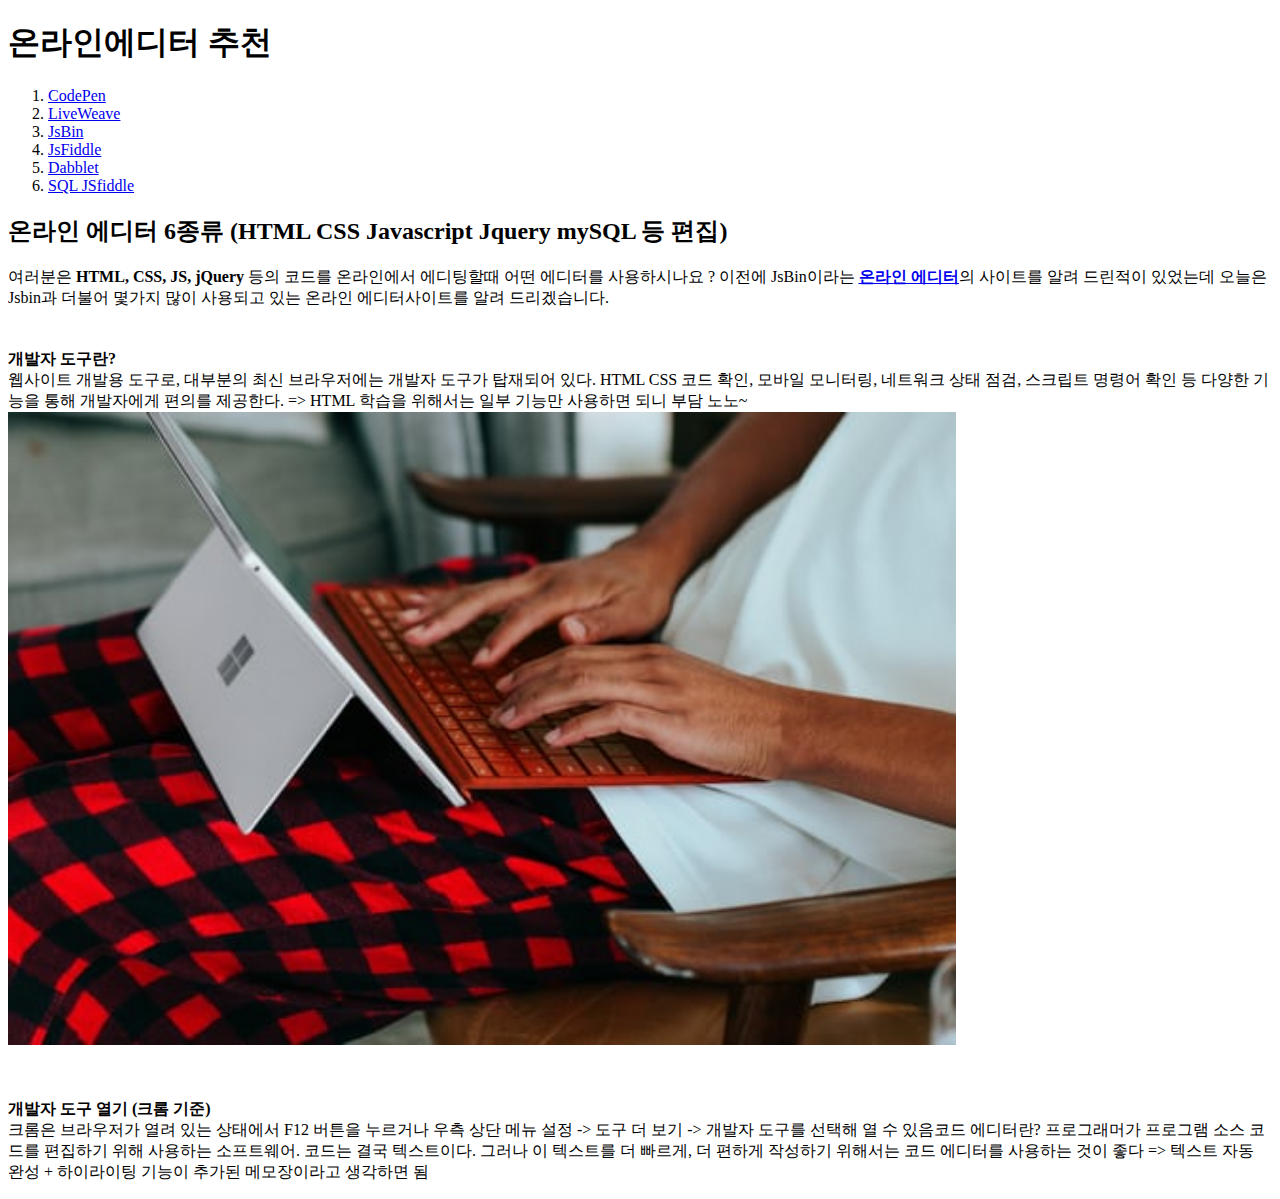
==== index.html @ 087eb7fe "Update index.html" ====
<!doctype html>
<html>
<head>
    <title>online-editor</title>
    <meta charset="utf-8">
</head>

<body>
    <h1>온라인에디터 추천</h1>
    <ol>
        <li><a href="codepen.html">CodePen</a></li>
        <li><a href="LiveWeave.html">LiveWeave</a></li>
        <li><a href="JsBin.html">JsBin</a></li>
        <li><a href="JsFiddle.html">JsFiddle</a></li>
        <li><a href="Dabblet.html">Dabblet</a></li>
        <li><a href="SQL JSfiddle.html">SQL JSfiddle</a></li>
    </ol>
        

    <h2>온라인 에디터 6종류 (HTML CSS Javascript Jquery mySQL 등 편집)</h2>

    여러분은 <strong>HTML, CSS, JS, jQuery</strong> 등의 코드를 온라인에서 에디팅할때 어떤 에디터를 사용하시나요 ?

    이전에 JsBin이라는 <strong><u><a href="https://nine8007.tistory.com/entry/6%EC%A2%85%EB%A5%98%EC%9D%98-%EC%98%A8%EB%9D%BC%EC%9D%B8-%EC%97%90%EB%94%94%ED%84%B0-HTML-CSS-Javascript-Jquery-mySQL-%EB%93%B1-%ED%8E%B8%EC%A7%91" target="_blank" title="온라인에디터 추천">
    온라인 에디터</a></u></strong>의 사이트를 알려 드린적이 있었는데 오늘은 Jsbin과 더불어 몇가지 많이 사용되고 있는 온라인 에디터사이트를 알려 드리겠습니다.

    <p style="margin-top:40px;"><strong>개발자 도구란?</strong><br>

    웹사이트 개발용 도구로, 대부분의 최신 브라우저에는 개발자 도구가 탑재되어 있다.

    HTML CSS 코드 확인, 모바일 모니터링, 네트워크 상태 점검, 스크립트 명령어 확인 등

    다양한 기능을 통해 개발자에게 편의를 제공한다.

    => HTML 학습을 위해서는 일부 기능만 사용하면 되니 부담 노노~​<br>
    <img src="image\photo1.jfif" width="75%"></p>
    ​

    <p><strong>개발자 도구 열기 (크롬 기준)</strong><br>

    크롬은 브라우저가 열려 있는 상태에서 F12 버튼을 누르거나

    우측 상단 메뉴 설정 -> 도구 더 보기 -> 개발자 도구를 선택해 열 수 있음

    ​

    ​

    ​

    코드 에디터란?

    프로그래머가 프로그램 소스 코드를 편집하기 위해 사용하는 소프트웨어.

    코드는 결국 텍스트이다. 그러나 이 텍스트를 더 빠르게, 더 편하게

    작성하기 위해서는 코드 에디터를 사용하는 것이 좋다

    => 텍스트 자동 완성 + 하이라이팅 기능이 추가된 메모장이라고 생각하면 됨</p>
    </body>
    </html>
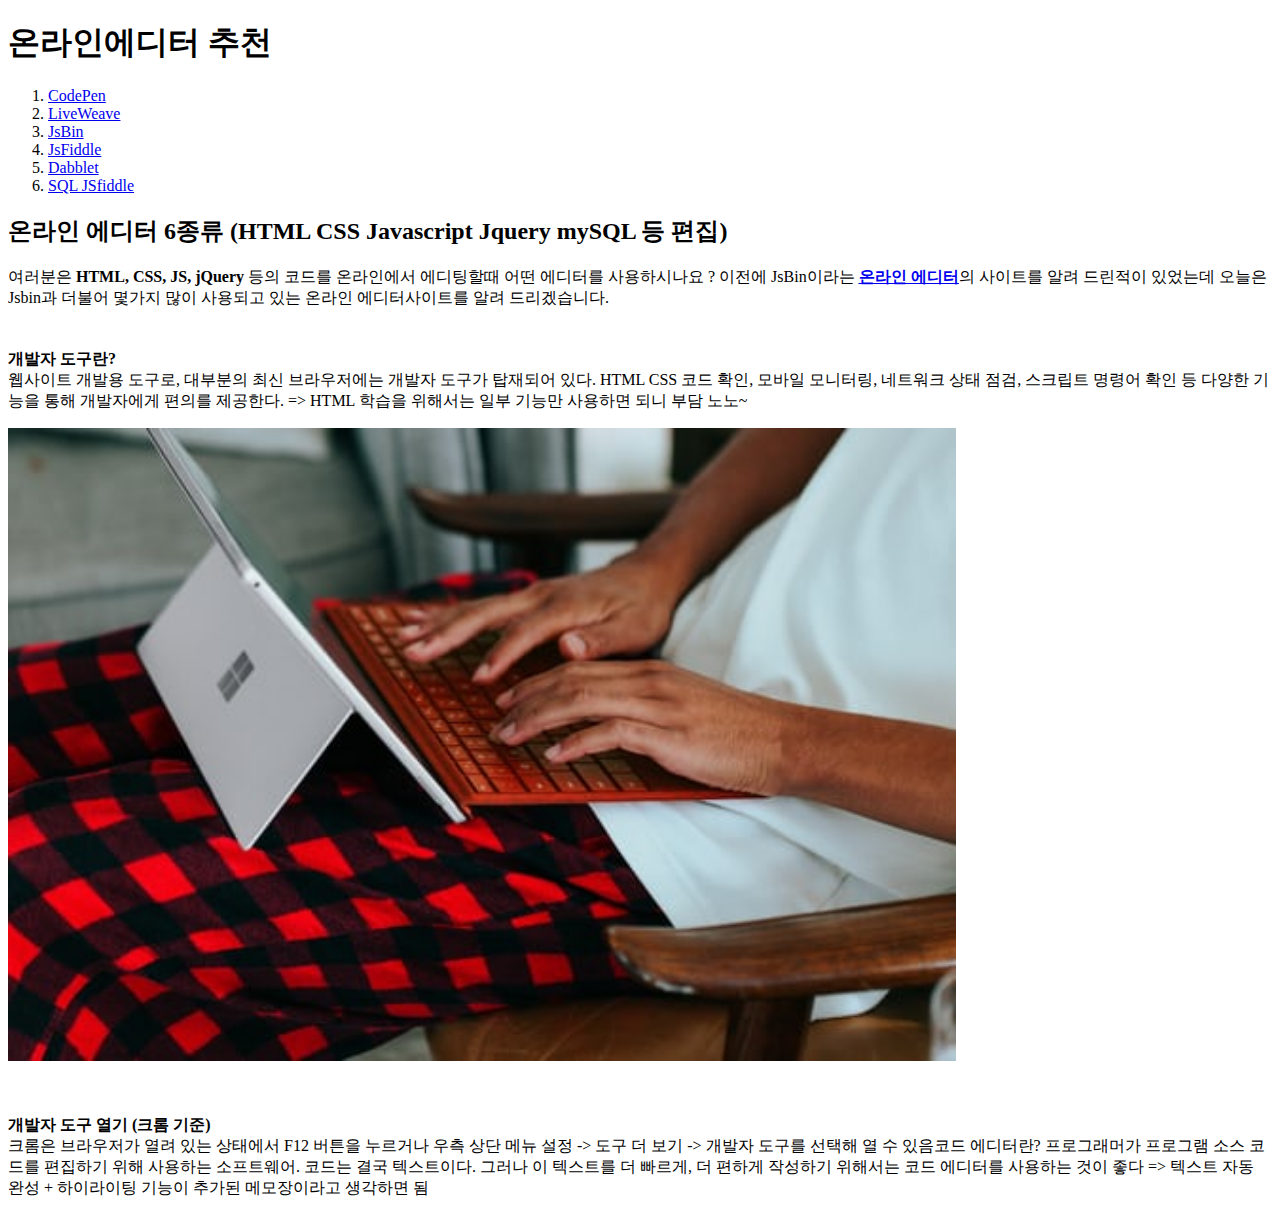
==== commit bd16fbbf: "Update index.html" ====
--- a/index.html
+++ b/index.html
@@ -33,6 +33,32 @@
     다양한 기능을 통해 개발자에게 편의를 제공한다.
 
     => HTML 학습을 위해서는 일부 기능만 사용하면 되니 부담 노노~​<br>
+        
+     <p>
+        
+        <div id="disqus_thread"></div>
+<script>
+    /**
+    *  RECOMMENDED CONFIGURATION VARIABLES: EDIT AND UNCOMMENT THE SECTION BELOW TO INSERT DYNAMIC VALUES FROM YOUR PLATFORM OR CMS.
+    *  LEARN WHY DEFINING THESE VARIABLES IS IMPORTANT: https://disqus.com/admin/universalcode/#configuration-variables    */
+    /*
+    var disqus_config = function () {
+    this.page.url = PAGE_URL;  // Replace PAGE_URL with your page's canonical URL variable
+    this.page.identifier = PAGE_IDENTIFIER; // Replace PAGE_IDENTIFIER with your page's unique identifier variable
+    };
+    */
+    (function() { // DON'T EDIT BELOW THIS LINE
+    var d = document, s = d.createElement('script');
+    s.src = 'https://testweb-16.disqus.com/embed.js';
+    s.setAttribute('data-timestamp', +new Date());
+    (d.head || d.body).appendChild(s);
+    })();
+</script>
+<noscript>Please enable JavaScript to view the <a href="https://disqus.com/?ref_noscript">comments powered by Disqus.</a></noscript>
+    
+    </P>
+    
+        
     <img src="image\photo1.jfif" width="75%"></p>
     ​
 
@@ -57,5 +83,8 @@
     작성하기 위해서는 코드 에디터를 사용하는 것이 좋다
 
     => 텍스트 자동 완성 + 하이라이팅 기능이 추가된 메모장이라고 생각하면 됨</p>
+    
+  
+    
     </body>
     </html>
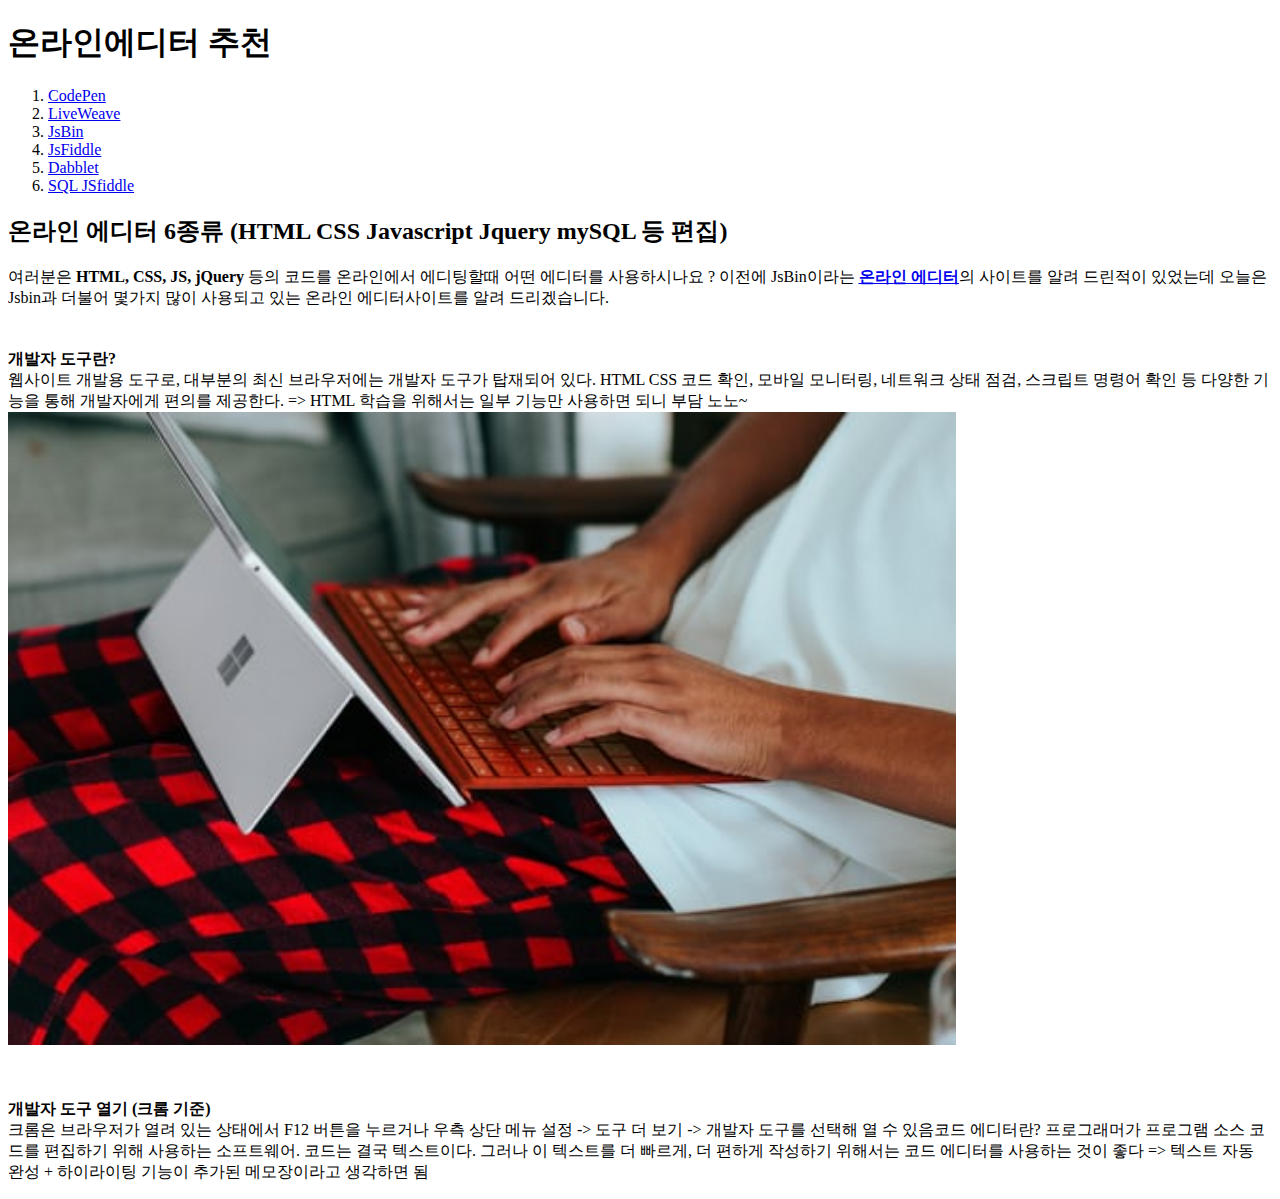
==== commit a5cd89bc: "Update index.html" ====
--- a/index.html
+++ b/index.html
@@ -33,30 +33,6 @@
     다양한 기능을 통해 개발자에게 편의를 제공한다.
 
     => HTML 학습을 위해서는 일부 기능만 사용하면 되니 부담 노노~​<br>
-        
-     <p>
-        
-        <div id="disqus_thread"></div>
-<script>
-    /**
-    *  RECOMMENDED CONFIGURATION VARIABLES: EDIT AND UNCOMMENT THE SECTION BELOW TO INSERT DYNAMIC VALUES FROM YOUR PLATFORM OR CMS.
-    *  LEARN WHY DEFINING THESE VARIABLES IS IMPORTANT: https://disqus.com/admin/universalcode/#configuration-variables    */
-    /*
-    var disqus_config = function () {
-    this.page.url = PAGE_URL;  // Replace PAGE_URL with your page's canonical URL variable
-    this.page.identifier = PAGE_IDENTIFIER; // Replace PAGE_IDENTIFIER with your page's unique identifier variable
-    };
-    */
-    (function() { // DON'T EDIT BELOW THIS LINE
-    var d = document, s = d.createElement('script');
-    s.src = 'https://testweb-16.disqus.com/embed.js';
-    s.setAttribute('data-timestamp', +new Date());
-    (d.head || d.body).appendChild(s);
-    })();
-</script>
-<noscript>Please enable JavaScript to view the <a href="https://disqus.com/?ref_noscript">comments powered by Disqus.</a></noscript>
-    
-    </P>
     
         
     <img src="image\photo1.jfif" width="75%"></p>
@@ -84,7 +60,28 @@
 
     => 텍스트 자동 완성 + 하이라이팅 기능이 추가된 메모장이라고 생각하면 됨</p>
     
-  
+  <p>
+      <div id="disqus_thread"></div>
+<script>
+    /**
+    *  RECOMMENDED CONFIGURATION VARIABLES: EDIT AND UNCOMMENT THE SECTION BELOW TO INSERT DYNAMIC VALUES FROM YOUR PLATFORM OR CMS.
+    *  LEARN WHY DEFINING THESE VARIABLES IS IMPORTANT: https://disqus.com/admin/universalcode/#configuration-variables    */
+    /*
+    var disqus_config = function () {
+    this.page.url = PAGE_URL;  // Replace PAGE_URL with your page's canonical URL variable
+    this.page.identifier = PAGE_IDENTIFIER; // Replace PAGE_IDENTIFIER with your page's unique identifier variable
+    };
+    */
+    (function() { // DON'T EDIT BELOW THIS LINE
+    var d = document, s = d.createElement('script');
+    s.src = 'https://testweb-16.disqus.com/embed.js';
+    s.setAttribute('data-timestamp', +new Date());
+    (d.head || d.body).appendChild(s);
+    })();
+</script>
+<noscript>Please enable JavaScript to view the <a href="https://disqus.com/?ref_noscript">comments powered by Disqus.</a></noscript>
+    </p>
+    
     
     </body>
     </html>
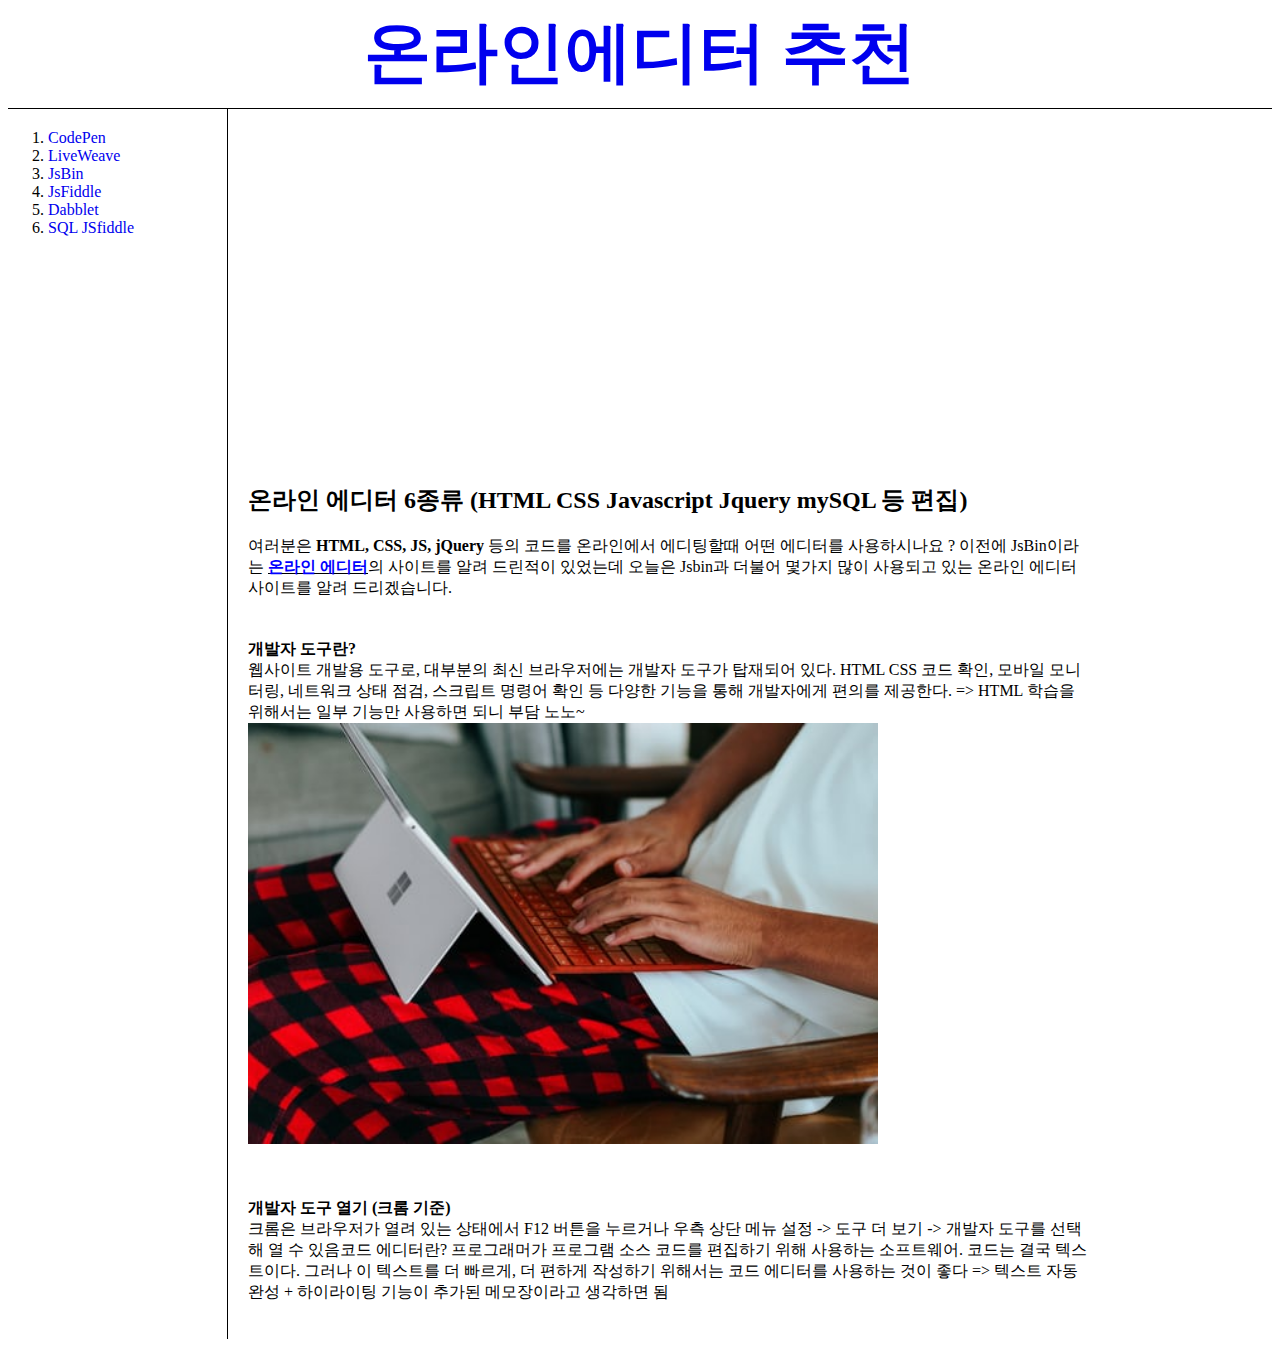
==== commit 291c71aa: "v2.0" ====
--- a/index.html
+++ b/index.html
@@ -1,87 +1,103 @@
 <!doctype html>
 <html>
+
 <head>
     <title>online-editor</title>
     <meta charset="utf-8">
+    <link rel="stylesheet" href="style.css">
 </head>
 
 <body>
-    <h1>온라인에디터 추천</h1>
-    <ol>
-        <li><a href="codepen.html">CodePen</a></li>
-        <li><a href="LiveWeave.html">LiveWeave</a></li>
-        <li><a href="JsBin.html">JsBin</a></li>
-        <li><a href="JsFiddle.html">JsFiddle</a></li>
-        <li><a href="Dabblet.html">Dabblet</a></li>
-        <li><a href="SQL JSfiddle.html">SQL JSfiddle</a></li>
-    </ol>
-        
+    <h1 id="topic"><a href="index.html">온라인에디터 추천</a></h1>
+    <div id="content-group">
+        <ol id="list">
+            <li><a href="codepen.html">CodePen</a></li>
+            <li><a href="LiveWeave.html">LiveWeave</a></li>
+            <li><a href="JsBin.html">JsBin</a></li>
+            <li><a href="JsFiddle.html">JsFiddle</a></li>
+            <li><a href="Dabblet.html">Dabblet</a></li>
+            <li><a href="SQL JSfiddle.html">SQL JSfiddle</a></li>
+        </ol>
+        <div id="content">
+            <p>
+                <iframe width="560" height="315" src="https://www.youtube.com/embed/Iu9cZVDszvc"
+                    title="YouTube video player" frameborder="0"
+                    allow="accelerometer; autoplay; clipboard-write; encrypted-media; gyroscope; picture-in-picture"
+                    allowfullscreen></iframe>
 
-    <h2>온라인 에디터 6종류 (HTML CSS Javascript Jquery mySQL 등 편집)</h2>
 
-    여러분은 <strong>HTML, CSS, JS, jQuery</strong> 등의 코드를 온라인에서 에디팅할때 어떤 에디터를 사용하시나요 ?
+            <h2>온라인 에디터 6종류 (HTML CSS Javascript Jquery mySQL 등 편집)</h2>
 
-    이전에 JsBin이라는 <strong><u><a href="https://nine8007.tistory.com/entry/6%EC%A2%85%EB%A5%98%EC%9D%98-%EC%98%A8%EB%9D%BC%EC%9D%B8-%EC%97%90%EB%94%94%ED%84%B0-HTML-CSS-Javascript-Jquery-mySQL-%EB%93%B1-%ED%8E%B8%EC%A7%91" target="_blank" title="온라인에디터 추천">
-    온라인 에디터</a></u></strong>의 사이트를 알려 드린적이 있었는데 오늘은 Jsbin과 더불어 몇가지 많이 사용되고 있는 온라인 에디터사이트를 알려 드리겠습니다.
+            여러분은 <strong>HTML, CSS, JS, jQuery</strong> 등의 코드를 온라인에서 에디팅할때 어떤 에디터를 사용하시나요 ?
 
-    <p style="margin-top:40px;"><strong>개발자 도구란?</strong><br>
+            이전에 JsBin이라는 <strong><u><a
+                        href="https://nine8007.tistory.com/entry/6%EC%A2%85%EB%A5%98%EC%9D%98-%EC%98%A8%EB%9D%BC%EC%9D%B8-%EC%97%90%EB%94%94%ED%84%B0-HTML-CSS-Javascript-Jquery-mySQL-%EB%93%B1-%ED%8E%B8%EC%A7%91"
+                        style="color:blue" target="_blank" title="온라인에디터 추천">
+                        온라인 에디터</a></u></strong>의 사이트를 알려 드린적이 있었는데 오늘은 Jsbin과 더불어 몇가지 많이 사용되고 있는 온라인 에디터사이트를 알려 드리겠습니다.
+            </p>
+            <p style="margin-top:40px;"><strong>개발자 도구란?</strong><br>
 
-    웹사이트 개발용 도구로, 대부분의 최신 브라우저에는 개발자 도구가 탑재되어 있다.
+                웹사이트 개발용 도구로, 대부분의 최신 브라우저에는 개발자 도구가 탑재되어 있다.
 
-    HTML CSS 코드 확인, 모바일 모니터링, 네트워크 상태 점검, 스크립트 명령어 확인 등
+                HTML CSS 코드 확인, 모바일 모니터링, 네트워크 상태 점검, 스크립트 명령어 확인 등
 
-    다양한 기능을 통해 개발자에게 편의를 제공한다.
+                다양한 기능을 통해 개발자에게 편의를 제공한다.
 
-    => HTML 학습을 위해서는 일부 기능만 사용하면 되니 부담 노노~​<br>
-    
-        
-    <img src="image\photo1.jfif" width="75%"></p>
-    ​
+                => HTML 학습을 위해서는 일부 기능만 사용하면 되니 부담 노노~​<br>
+                <img src="image\photo1.jfif" width="75%">
+            </p>
+            ​
 
-    <p><strong>개발자 도구 열기 (크롬 기준)</strong><br>
+            <p><strong>개발자 도구 열기 (크롬 기준)</strong><br>
 
-    크롬은 브라우저가 열려 있는 상태에서 F12 버튼을 누르거나
+                크롬은 브라우저가 열려 있는 상태에서 F12 버튼을 누르거나
 
-    우측 상단 메뉴 설정 -> 도구 더 보기 -> 개발자 도구를 선택해 열 수 있음
+                우측 상단 메뉴 설정 -> 도구 더 보기 -> 개발자 도구를 선택해 열 수 있음
 
-    ​
+                ​
 
-    ​
+                ​
 
-    ​
+                ​
 
-    코드 에디터란?
+                코드 에디터란?
 
-    프로그래머가 프로그램 소스 코드를 편집하기 위해 사용하는 소프트웨어.
+                프로그래머가 프로그램 소스 코드를 편집하기 위해 사용하는 소프트웨어.
 
-    코드는 결국 텍스트이다. 그러나 이 텍스트를 더 빠르게, 더 편하게
+                코드는 결국 텍스트이다. 그러나 이 텍스트를 더 빠르게, 더 편하게
 
-    작성하기 위해서는 코드 에디터를 사용하는 것이 좋다
+                작성하기 위해서는 코드 에디터를 사용하는 것이 좋다
 
-    => 텍스트 자동 완성 + 하이라이팅 기능이 추가된 메모장이라고 생각하면 됨</p>
-    
-  <p>
-      <div id="disqus_thread"></div>
-<script>
-    /**
-    *  RECOMMENDED CONFIGURATION VARIABLES: EDIT AND UNCOMMENT THE SECTION BELOW TO INSERT DYNAMIC VALUES FROM YOUR PLATFORM OR CMS.
-    *  LEARN WHY DEFINING THESE VARIABLES IS IMPORTANT: https://disqus.com/admin/universalcode/#configuration-variables    */
-    /*
-    var disqus_config = function () {
-    this.page.url = PAGE_URL;  // Replace PAGE_URL with your page's canonical URL variable
-    this.page.identifier = PAGE_IDENTIFIER; // Replace PAGE_IDENTIFIER with your page's unique identifier variable
-    };
-    */
-    (function() { // DON'T EDIT BELOW THIS LINE
-    var d = document, s = d.createElement('script');
-    s.src = 'https://testweb-16.disqus.com/embed.js';
-    s.setAttribute('data-timestamp', +new Date());
-    (d.head || d.body).appendChild(s);
-    })();
-</script>
-<noscript>Please enable JavaScript to view the <a href="https://disqus.com/?ref_noscript">comments powered by Disqus.</a></noscript>
-    </p>
-    
-    
-    </body>
-    </html>
+                => 텍스트 자동 완성 + 하이라이팅 기능이 추가된 메모장이라고 생각하면 됨</p>
+
+            <p>
+
+
+            <div id="disqus_thread"></div>
+            <script>
+                /**
+                *  RECOMMENDED CONFIGURATION VARIABLES: EDIT AND UNCOMMENT THE SECTION BELOW TO INSERT DYNAMIC VALUES FROM YOUR PLATFORM OR CMS.
+                *  LEARN WHY DEFINING THESE VARIABLES IS IMPORTANT: https://disqus.com/admin/universalcode/#configuration-variables    */
+                /*
+                var disqus_config = function () {
+                this.page.url = PAGE_URL;  // Replace PAGE_URL with your page's canonical URL variable
+                this.page.identifier = PAGE_IDENTIFIER; // Replace PAGE_IDENTIFIER with your page's unique identifier variable
+                };
+                */
+                (function () { // DON'T EDIT BELOW THIS LINE
+                    var d = document, s = d.createElement('script');
+                    s.src = 'https://testweb-16.disqus.com/embed.js';
+                    s.setAttribute('data-timestamp', +new Date());
+                    (d.head || d.body).appendChild(s);
+                })();
+            </script>
+            <noscript>Please enable JavaScript to view the <a href="https://disqus.com/?ref_noscript">comments powered
+                    by Disqus.</a></noscript>
+
+
+            </p>
+        </div>
+    </div>
+</body>
+
+</html>--- a/style.css
+++ b/style.css
@@ -0,0 +1,43 @@
+#topic {
+    font-size: 50pt;
+    text-align: center;
+    border-bottom: black 1px solid;
+    padding-bottom: 10px;
+    margin: 0px
+}
+
+a {
+    text-decoration: none;
+}
+
+#content-group {
+    display: grid;
+    grid-template-columns: 2fr 8fr;
+}
+
+#list {
+    border-right: 1px solid;
+    margin: 0px;
+    padding-top: 20px;
+}
+
+#content {
+    margin: 0px;
+    padding: 20px;
+}
+
+@media(max-width:700px) {
+    #content-group {
+        display: block;
+    }
+
+    #topic {
+        font-size: 20pt;
+    }
+}
+
+@media(min-width:1100px) {
+    #content-group {
+        width: 1100px;
+    }
+}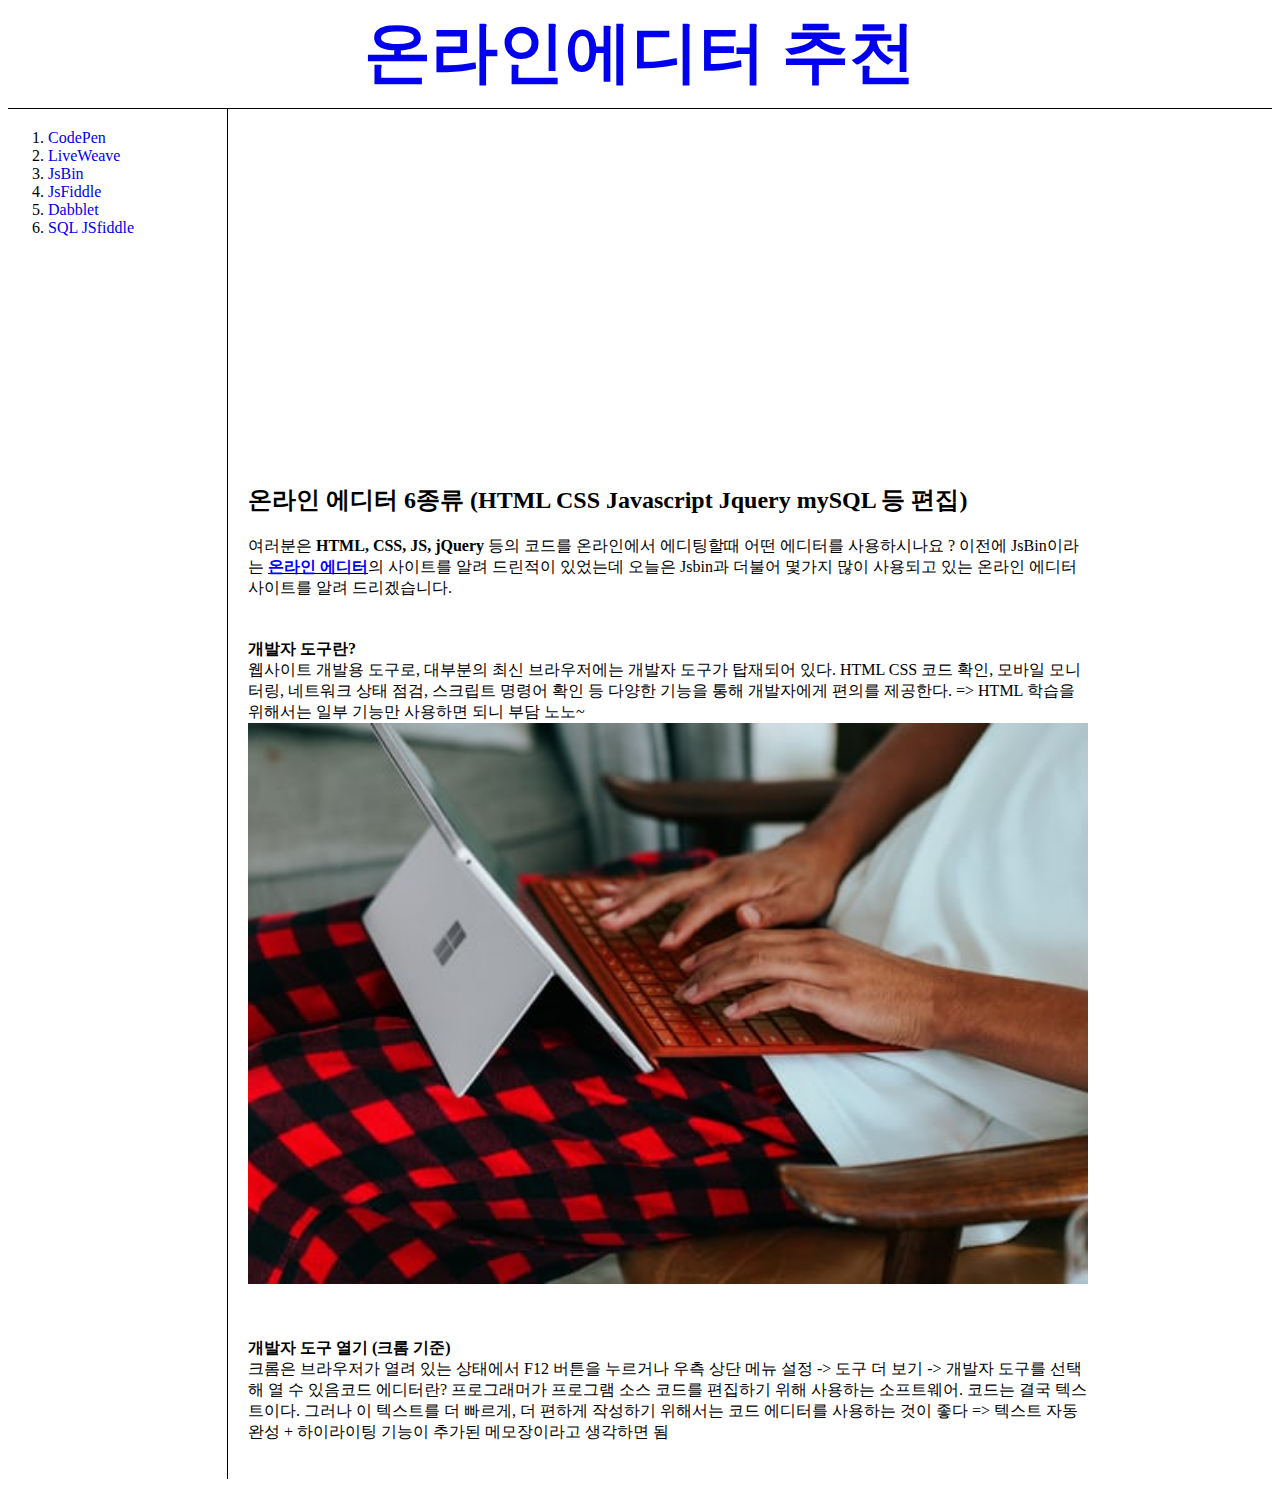
==== commit 1960b07d: "Add files via upload" ====
--- a/index.html
+++ b/index.html
@@ -16,7 +16,7 @@
             <li><a href="JsBin.html">JsBin</a></li>
             <li><a href="JsFiddle.html">JsFiddle</a></li>
             <li><a href="Dabblet.html">Dabblet</a></li>
-            <li><a href="SQL JSfiddle.html">SQL JSfiddle</a></li>
+            <li><a href="SQL_JSfiddle.html">SQL JSfiddle</a></li>
         </ol>
         <div id="content">
             <p>
@@ -44,7 +44,7 @@
                 다양한 기능을 통해 개발자에게 편의를 제공한다.
 
                 => HTML 학습을 위해서는 일부 기능만 사용하면 되니 부담 노노~​<br>
-                <img src="image\photo1.jfif" width="75%">
+                <img src="image\photo1.jfif" width="100%">
             </p>
             ​
 
--- a/style.css
+++ b/style.css
@@ -30,6 +30,9 @@
     #content-group {
         display: block;
     }
+    #list {
+        border-right: none;
+    }
 
     #topic {
         font-size: 20pt;
